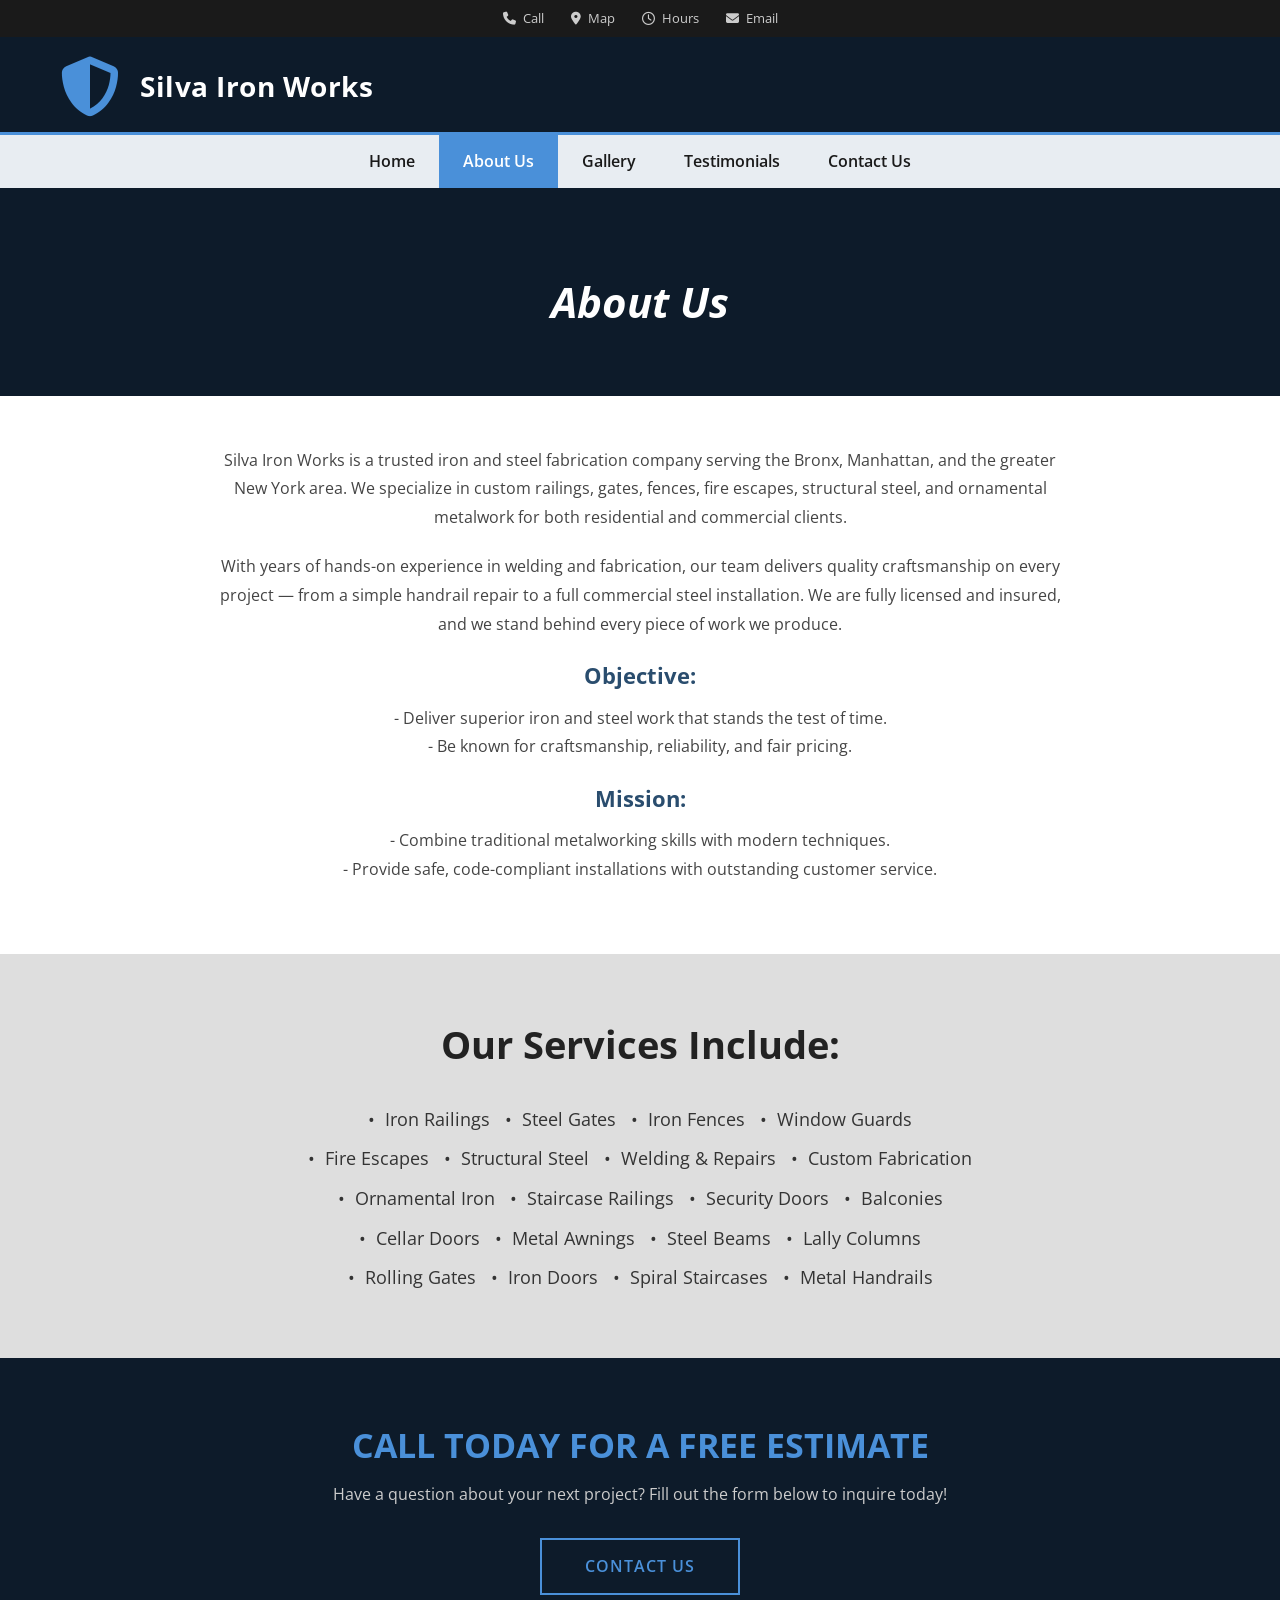
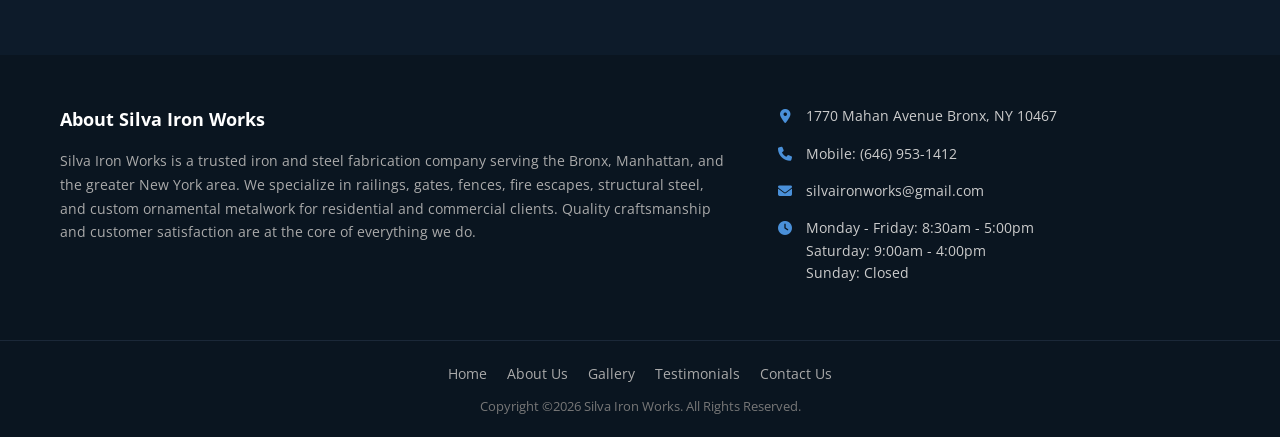
==== about-us.html @ 40453f0e "Initial commit — Silva Iron Works site Co-Authored-By: Claude Opus 4.6 (1M context) <noreply@anthrop" ====
<!DOCTYPE html>
<html lang="en">
<head>
  <meta charset="UTF-8" />
  <meta name="viewport" content="width=device-width, initial-scale=1.0" />
  <title>About Us – Silva Iron Works</title>
  <link rel="preconnect" href="https://fonts.googleapis.com">
  <link rel="preconnect" href="https://fonts.gstatic.com" crossorigin>
  <link href="https://fonts.googleapis.com/css2?family=Open+Sans:ital,wght@0,400;0,700;1,400;1,700&display=swap" rel="stylesheet">
  <link rel="stylesheet" href="https://cdnjs.cloudflare.com/ajax/libs/font-awesome/6.5.1/css/all.min.css">
  <link rel="stylesheet" href="css/style.css" />
</head>
<body>

  <div class="utility-bar">
    <a href="tel:+16469531412"><i class="fa-solid fa-phone"></i> Call</a>
    <a href="https://maps.google.com/maps?q=1770+Mahan+Avenue%2C+Bronx%2C+NY+10467&z=15" target="_blank"><i class="fa-solid fa-map-marker-alt"></i> Map</a>
    <a href="#hours"><i class="far fa-clock"></i> Hours</a>
    <a href="contact-us.html"><i class="fa-solid fa-envelope"></i> Email</a>
  </div>

  <header>
    <div class="header-inner">
      <a href="index.html" class="logo-wrap">
        <i class="fa-solid fa-shield-halved logo-icon"></i>
      </a>
      <h1 class="site-heading"><a href="/">Silva Iron Works</a></h1>
      <div class="hamburger"><span></span><span></span><span></span></div>
    </div>
    <nav>
      <ul>
        <li><a href="index.html">Home</a></li>
        <li><a href="about-us.html" class="active">About Us</a></li>
        <li><a href="gallery.html">Gallery</a></li>
        <li><a href="testimonials.html">Testimonials</a></li>
        <li><a href="contact-us.html">Contact Us</a></li>
      </ul>
    </nav>
  </header>

  <div class="page-hero">
    <h1>About Us</h1>
  </div>

  <section>
    <div class="container about-page-content">
      <p>Silva Iron Works is a trusted iron and steel fabrication company serving the Bronx, Manhattan, and the greater New York area. We specialize in custom railings, gates, fences, fire escapes, structural steel, and ornamental metalwork for both residential and commercial clients.</p>
      <p>With years of hands-on experience in welding and fabrication, our team delivers quality craftsmanship on every project — from a simple handrail repair to a full commercial steel installation. We are fully licensed and insured, and we stand behind every piece of work we produce.</p>
      <h3 style="margin-bottom:10px;color:#2a4d6e;">Objective:</h3>
      <p>- Deliver superior iron and steel work that stands the test of time.<br>- Be known for craftsmanship, reliability, and fair pricing.</p>
      <h3 style="margin:20px 0 10px;color:#2a4d6e;">Mission:</h3>
      <p>- Combine traditional metalworking skills with modern techniques.<br>- Provide safe, code-compliant installations with outstanding customer service.</p>
    </div>
  </section>

  <!-- SERVICES -->
  <section class="services-section" style="background:#dedede;">
    <div class="container">
      <h2 style="color:#222;"><strong>Our Services Include:</strong></h2>
      <div class="services-list" style="color:#333;">
        &bull;&nbsp; Iron Railings &nbsp;&nbsp;&bull;&nbsp; Steel Gates &nbsp;&nbsp;&bull;&nbsp; Iron Fences &nbsp;&nbsp;&bull;&nbsp; Window Guards<br>
        &bull;&nbsp; Fire Escapes &nbsp;&nbsp;&bull;&nbsp; Structural Steel &nbsp;&nbsp;&bull;&nbsp; Welding &amp; Repairs &nbsp;&nbsp;&bull;&nbsp; Custom Fabrication<br>
        &bull;&nbsp; Ornamental Iron &nbsp;&nbsp;&bull;&nbsp; Staircase Railings &nbsp;&nbsp;&bull;&nbsp; Security Doors &nbsp;&nbsp;&bull;&nbsp; Balconies<br>
        &bull;&nbsp; Cellar Doors &nbsp;&nbsp;&bull;&nbsp; Metal Awnings &nbsp;&nbsp;&bull;&nbsp; Steel Beams &nbsp;&nbsp;&bull;&nbsp; Lally Columns<br>
        &bull;&nbsp; Rolling Gates &nbsp;&nbsp;&bull;&nbsp; Iron Doors &nbsp;&nbsp;&bull;&nbsp; Spiral Staircases &nbsp;&nbsp;&bull;&nbsp; Metal Handrails
      </div>
    </div>
  </section>

  <!-- CTA -->
  <section class="contact-section">
    <div class="container">
      <h2><strong>CALL TODAY FOR A FREE ESTIMATE</strong></h2>
      <p class="contact-sub">Have a question about your next project? Fill out the form below to inquire today!</p>
      <a href="contact-us.html" class="btn" style="display:block;max-width:200px;margin:0 auto;text-align:center;">Contact Us</a>
    </div>
  </section>

  <footer>
    <div class="footer-inner">
      <div class="footer-about">
        <h3>About Silva Iron Works</h3>
        <p>Silva Iron Works is a trusted iron and steel fabrication company serving the Bronx, Manhattan, and the greater New York area. We specialize in railings, gates, fences, fire escapes, structural steel, and custom ornamental metalwork for residential and commercial clients. Quality craftsmanship and customer satisfaction are at the core of everything we do.</p>
      </div>
      <div class="footer-contact">
        <div class="footer-item"><i class="fa-solid fa-map-marker-alt"></i><span><a href="https://maps.google.com/maps?q=1770+Mahan+Avenue%2C+Bronx%2C+NY+10467&z=15" target="_blank">1770 Mahan Avenue Bronx, NY 10467</a></span></div>
        <div class="footer-item"><i class="fa-solid fa-phone"></i><span>Mobile: <a href="tel:+16469531412">(646) 953-1412</a></span></div>
        <div class="footer-item"><i class="fa-solid fa-envelope"></i><span><a href="mailto:silvaironworks@gmail.com">silvaironworks@gmail.com</a></span></div>
        <div class="footer-item"><i class="fa-solid fa-clock"></i><span>Monday - Friday: 8:30am - 5:00pm<br>Saturday: 9:00am - 4:00pm<br>Sunday: Closed</span></div>
      </div>
    </div>
    <div class="footer-bottom">
      <ul class="footer-bottom-nav">
        <li><a href="index.html">Home</a></li>
        <li><a href="about-us.html">About Us</a></li>
        <li><a href="gallery.html">Gallery</a></li>
        <li><a href="testimonials.html">Testimonials</a></li>
        <li><a href="contact-us.html">Contact Us</a></li>
      </ul>
      <p>Copyright &copy;2026 Silva Iron Works. All Rights Reserved.</p>
    </div>
  </footer>

  <script src="js/main.js"></script>
</body>
</html>
---- css/style.css ----
/* ===== RESET & BASE ===== */
*, *::before, *::after {
  margin: 0;
  padding: 0;
  box-sizing: border-box;
}

html {
  scroll-behavior: smooth;
}

body {
  font-family: 'Open Sans', Arial, sans-serif;
  color: #333;
  line-height: 1.6;
  overflow-x: hidden;
}

a {
  text-decoration: none;
  color: inherit;
}

img {
  max-width: 100%;
  display: block;
}

ul {
  list-style: none;
}

.container {
  max-width: 1200px;
  margin: 0 auto;
  padding: 0 20px;
}

/* ===== UTILITY BAR ===== */
.utility-bar {
  background: #1a1a1a;
  text-align: center;
  padding: 8px 0;
  font-size: 13px;
}

.utility-bar a {
  color: #ccc;
  margin: 0 12px;
  transition: color 0.3s;
}

.utility-bar a:hover {
  color: #fff;
}

.utility-bar i {
  margin-right: 4px;
}

/* ===== HEADER ===== */
header {
  background: #0d1b2a;
  padding: 20px 0;
}

.header-inner {
  max-width: 1200px;
  margin: 0 auto;
  padding: 0 20px;
  display: flex;
  align-items: center;
  flex-wrap: wrap;
}

.logo-wrap {
  flex-shrink: 0;
}

.logo-icon {
  font-size: 60px;
  color: #4a90d9;
}

.site-heading {
  flex: 1;
  margin-left: 20px;
  font-size: 28px;
  font-weight: 700;
  letter-spacing: 0.5px;
}

.site-heading a {
  color: #fff;
}

/* Hamburger */
.hamburger {
  display: none;
  flex-direction: column;
  cursor: pointer;
  padding: 10px;
  z-index: 1001;
}

.hamburger span {
  width: 28px;
  height: 3px;
  background: #fff;
  margin: 3px 0;
  border-radius: 2px;
  transition: all 0.3s;
}

.hamburger.active span:nth-child(1) {
  transform: rotate(45deg) translate(5px, 5px);
}

.hamburger.active span:nth-child(2) {
  opacity: 0;
}

.hamburger.active span:nth-child(3) {
  transform: rotate(-45deg) translate(6px, -6px);
}

/* Navigation */
nav {
  width: 100%;
  background: #e8edf2;
  margin-top: 15px;
  border-top: 3px solid #4a90d9;
}

nav ul {
  display: flex;
  justify-content: center;
}

nav ul li a {
  display: block;
  padding: 14px 24px;
  color: #1a1a1a;
  font-size: 16px;
  font-weight: 600;
  transition: background 0.3s, color 0.3s;
}

nav ul li a:hover,
nav ul li a.active {
  background: #4a90d9;
  color: #fff;
}

/* ===== HERO SECTION ===== */
.hero {
  background: linear-gradient(135deg, #0d1b2a 0%, #1b2838 50%, #2a4d6e 100%);
  position: relative;
  padding: 120px 0;
  text-align: center;
  color: #fff;
}

.hero .container {
  position: relative;
  z-index: 1;
}

.hero h2 {
  font-size: 36px;
  margin-bottom: 15px;
  font-weight: 700;
}

.hero p {
  font-size: 18px;
  max-width: 700px;
  margin: 0 auto 30px;
  line-height: 1.7;
}

/* ===== BUTTONS ===== */
.btn {
  display: inline-block;
  padding: 14px 40px;
  border: 2px solid #4a90d9;
  color: #4a90d9;
  font-size: 16px;
  font-weight: 600;
  text-transform: uppercase;
  letter-spacing: 1px;
  cursor: pointer;
  background: transparent;
  transition: background 0.3s, color 0.3s;
  font-family: 'Open Sans', Arial, sans-serif;
}

.btn:hover {
  background: #4a90d9;
  color: #fff;
}

/* ===== OUR WORK SECTION ===== */
.work-section {
  padding: 60px 0;
  background: #fff;
}

.work-section h2 {
  text-align: center;
  font-size: 42px;
  margin-bottom: 40px;
  color: #0d1b2a;
}

.work-grid {
  display: grid;
  grid-template-columns: repeat(3, 1fr);
  gap: 30px;
}

.work-card {
  text-align: center;
  overflow: hidden;
}

.work-card-placeholder {
  width: 100%;
  height: 250px;
  background: linear-gradient(135deg, #1b2838, #2a4d6e);
  border-radius: 4px;
  display: flex;
  align-items: center;
  justify-content: center;
  transition: transform 0.3s;
}

.work-card:hover .work-card-placeholder {
  transform: scale(1.03);
}

.work-card-placeholder i {
  font-size: 64px;
  color: #4a90d9;
}

.work-card img {
  width: 100%;
  height: 250px;
  object-fit: cover;
  border-radius: 4px;
  transition: transform 0.3s;
}

.work-card:hover img {
  transform: scale(1.03);
}

.work-card-label {
  padding: 15px 0;
}

.work-card-label h3 {
  font-size: 20px;
  margin-bottom: 12px;
  color: #0d1b2a;
}

.work-card-label a {
  display: inline-block;
  padding: 10px 30px;
  background: #0d1b2a;
  color: #fff;
  font-size: 14px;
  font-weight: 600;
  border: 2px solid #0d1b2a;
  transition: background 0.3s, color 0.3s;
}

.work-card-label a:hover {
  background: #fff;
  color: #0d1b2a;
}

/* ===== ABOUT US SECTION (Home Page) ===== */
.about-section {
  background: #0d1b2a;
  color: #fff;
  padding: 70px 0;
  text-align: center;
}

.about-section h2 {
  font-size: 42px;
  margin-bottom: 30px;
  font-style: italic;
}

.about-section p {
  font-size: 16px;
  line-height: 1.8;
  max-width: 900px;
  margin: 0 auto 20px;
}

.about-cols {
  display: flex;
  justify-content: center;
  gap: 60px;
  margin-top: 30px;
  text-align: center;
}

.about-cols h4 {
  font-size: 28px;
  margin-bottom: 12px;
  font-weight: 700;
}

.about-cols p {
  font-size: 15px;
}

/* ===== SERVICES SECTION ===== */
.services-section {
  padding: 60px 0;
  background: #fff;
  text-align: center;
}

.services-section h2 {
  font-size: 38px;
  margin-bottom: 25px;
  color: #0d1b2a;
}

.services-list {
  font-size: 18px;
  line-height: 2.2;
  color: #333;
}

/* ===== TRUST BANNER ===== */
.trust-banner {
  background: linear-gradient(135deg, #0d1b2a, #2a4d6e);
  position: relative;
  padding: 80px 20px;
  text-align: center;
  color: #fff;
}

.trust-banner h2,
.trust-banner p {
  position: relative;
  z-index: 1;
}

.trust-banner h2 {
  font-size: 36px;
  font-style: italic;
}

/* ===== TESTIMONIALS SECTION ===== */
.testimonials-section {
  padding: 60px 0;
  background: #fff;
}

.testimonials-section h2 {
  text-align: center;
  font-size: 38px;
  margin-bottom: 40px;
  color: #0d1b2a;
}

.testimonials-grid {
  display: grid;
  grid-template-columns: repeat(3, 1fr);
  gap: 30px;
}

.testimonial-card {
  padding: 25px;
  text-align: left;
}

.testimonial-card p {
  font-size: 15px;
  line-height: 1.7;
  color: #333;
  margin-bottom: 15px;
}

.stars {
  color: #4a90d9;
  font-size: 22px;
  margin-bottom: 10px;
}

.reviewer {
  font-size: 14px;
  color: #666;
  font-weight: 600;
}

/* ===== CONTACT / FREE ESTIMATE SECTION ===== */
.contact-section {
  background: #0d1b2a;
  color: #fff;
  padding: 60px 0;
  text-align: center;
}

.contact-section h2 {
  font-size: 34px;
  margin-bottom: 10px;
  color: #4a90d9;
}

.contact-sub {
  font-size: 16px;
  margin-bottom: 30px;
  color: #ccc;
}

.contact-form {
  max-width: 600px;
  margin: 0 auto;
}

.contact-form input,
.contact-form textarea {
  width: 100%;
  padding: 14px 16px;
  margin-bottom: 15px;
  border: 1px solid #555;
  background: #1b2838;
  color: #fff;
  font-size: 15px;
  font-family: 'Open Sans', Arial, sans-serif;
  border-radius: 3px;
}

.contact-form input::placeholder,
.contact-form textarea::placeholder {
  color: #999;
}

.contact-form textarea {
  height: 150px;
  resize: vertical;
}

.contact-form .btn {
  width: 100%;
  border-color: #4a90d9;
  color: #4a90d9;
}

.contact-form .btn:hover {
  background: #4a90d9;
  color: #fff;
}

/* ===== FOOTER ===== */
footer {
  background: #0a1520;
  color: #ccc;
  padding-top: 50px;
}

.footer-inner {
  max-width: 1200px;
  margin: 0 auto;
  padding: 0 20px;
  display: flex;
  gap: 50px;
  flex-wrap: wrap;
}

.footer-about {
  flex: 1.5;
  min-width: 280px;
}

.footer-about h3 {
  font-size: 18px;
  color: #fff;
  margin-bottom: 15px;
}

.footer-about p {
  font-size: 14px;
  line-height: 1.7;
  color: #aaa;
}

.footer-contact {
  flex: 1;
  min-width: 250px;
}

.footer-item {
  display: flex;
  align-items: flex-start;
  margin-bottom: 15px;
  font-size: 14px;
}

.footer-item i {
  color: #4a90d9;
  margin-right: 12px;
  margin-top: 4px;
  width: 18px;
  text-align: center;
}

.footer-item a {
  color: #ccc;
  transition: color 0.3s;
}

.footer-item a:hover {
  color: #fff;
}

.footer-bottom {
  border-top: 1px solid #1b2838;
  margin-top: 40px;
  padding: 20px;
  text-align: center;
}

.footer-bottom-nav {
  display: flex;
  justify-content: center;
  gap: 20px;
  margin-bottom: 10px;
  flex-wrap: wrap;
}

.footer-bottom-nav a {
  color: #aaa;
  font-size: 14px;
  transition: color 0.3s;
}

.footer-bottom-nav a:hover {
  color: #fff;
}

.footer-bottom p {
  font-size: 13px;
  color: #777;
}

.footer-bottom p a {
  color: #999;
}

/* ===== PAGE HERO (inner pages) ===== */
.page-hero {
  background: #0d1b2a;
  padding: 60px 20px;
  text-align: center;
}

.page-hero h1 {
  color: #fff;
  font-size: 42px;
  font-style: italic;
}

/* ===== ABOUT PAGE CONTENT ===== */
.about-page-content {
  padding: 50px 20px;
  max-width: 900px;
  text-align: center;
}

.about-page-content p {
  font-size: 16px;
  line-height: 1.8;
  margin-bottom: 20px;
  color: #444;
}

.about-page-content h3 {
  font-size: 22px;
  font-weight: 700;
}

/* ===== GALLERY PAGE ===== */
.gallery-category {
  padding: 40px 0;
  border-bottom: 1px solid #eee;
}

.gallery-category h2 {
  font-size: 28px;
  margin-bottom: 20px;
  color: #0d1b2a;
  text-align: center;
}

.gallery-placeholder {
  text-align: center;
  padding: 60px 20px;
  background: #f0f3f7;
  border-radius: 6px;
}

.gallery-placeholder i {
  font-size: 48px;
  color: #4a90d9;
  margin-bottom: 15px;
}

.gallery-placeholder p {
  font-size: 16px;
  color: #666;
}

.gallery-grid {
  display: flex;
  gap: 15px;
  overflow-x: auto;
  scroll-snap-type: x mandatory;
  -webkit-overflow-scrolling: touch;
  padding-bottom: 10px;
}

.gallery-grid img {
  flex: 0 0 auto;
  width: 100%;
  max-width: 600px;
  height: 400px;
  object-fit: cover;
  border-radius: 6px;
  cursor: pointer;
  scroll-snap-align: start;
  transition: transform 0.3s;
}

.gallery-grid img:hover {
  transform: scale(1.02);
}

.gallery-nav {
  display: flex;
  justify-content: center;
  gap: 15px;
  margin-top: 15px;
}

.gallery-prev,
.gallery-next {
  padding: 10px 24px;
  background: #0d1b2a;
  color: #fff;
  border: none;
  font-size: 14px;
  font-weight: 600;
  cursor: pointer;
  border-radius: 3px;
  font-family: 'Open Sans', Arial, sans-serif;
  transition: background 0.3s;
}

.gallery-prev:hover,
.gallery-next:hover {
  background: #2a4d6e;
}

/* Lightbox */
.lightbox {
  display: none;
  position: fixed;
  top: 0;
  left: 0;
  width: 100%;
  height: 100%;
  background: rgba(0, 0, 0, 0.9);
  z-index: 9999;
  justify-content: center;
  align-items: center;
}

.lightbox.active {
  display: flex;
}

.lightbox-close {
  position: absolute;
  top: 20px;
  right: 30px;
  font-size: 40px;
  color: #fff;
  cursor: pointer;
  z-index: 10000;
  transition: color 0.3s;
}

.lightbox-close:hover {
  color: #4a90d9;
}

#lightbox-img {
  max-width: 90%;
  max-height: 85vh;
  object-fit: contain;
  border-radius: 4px;
}

/* ===== TESTIMONIALS PAGE ===== */
.testimonials-page-section {
  padding: 60px 0;
  background: #fff;
}

.testimonials-page-section h2 {
  text-align: center;
  font-size: 24px;
  margin-bottom: 30px;
  color: #333;
}

.testimonials-blockquotes blockquote {
  max-width: 800px;
  margin: 0 auto 30px;
  padding: 25px 30px;
  border-left: 4px solid #4a90d9;
  background: #f9f9f9;
  border-radius: 4px;
}

.testimonials-blockquotes blockquote p {
  font-size: 16px;
  line-height: 1.7;
  color: #444;
  font-style: italic;
}

.testimonials-blockquotes cite {
  display: block;
  margin-top: 12px;
  font-size: 14px;
  font-weight: 600;
  color: #666;
  font-style: normal;
}

/* ===== RESPONSIVE - TABLET ===== */
@media (max-width: 992px) {
  .work-grid {
    grid-template-columns: repeat(2, 1fr);
  }

  .testimonials-grid {
    grid-template-columns: repeat(2, 1fr);
  }

  .about-cols {
    flex-direction: column;
    gap: 30px;
  }

  .site-heading {
    font-size: 22px;
  }

  .hero h2 {
    font-size: 28px;
  }

  .footer-inner {
    flex-direction: column;
  }
}

/* ===== RESPONSIVE - MOBILE ===== */
@media (max-width: 768px) {
  .hamburger {
    display: flex;
    margin-left: auto;
  }

  nav {
    display: none;
    margin-top: 10px;
  }

  nav.open {
    display: block;
  }

  nav ul {
    flex-direction: column;
    text-align: center;
  }

  nav ul li a {
    padding: 12px 20px;
    border-bottom: 1px solid #d0d5dc;
  }

  .header-inner {
    position: relative;
  }

  .logo-icon {
    font-size: 40px;
  }

  .site-heading {
    font-size: 16px;
    margin-left: 12px;
  }

  .hero {
    padding: 80px 0;
  }

  .hero h2 {
    font-size: 22px;
  }

  .hero p {
    font-size: 15px;
  }

  .work-grid {
    grid-template-columns: 1fr;
    gap: 20px;
  }

  .work-section h2,
  .about-section h2,
  .services-section h2,
  .testimonials-section h2 {
    font-size: 30px;
  }

  .testimonials-grid {
    grid-template-columns: 1fr;
  }

  .services-list {
    font-size: 15px;
    line-height: 2;
  }

  .trust-banner h2 {
    font-size: 26px;
  }

  .contact-section h2 {
    font-size: 26px;
  }

  .page-hero h1 {
    font-size: 32px;
  }

  .gallery-grid img {
    max-width: 100%;
    height: 260px;
  }

  .footer-bottom-nav {
    flex-direction: column;
    gap: 8px;
  }
}

/* ===== RESPONSIVE - SMALL MOBILE ===== */
@media (max-width: 480px) {
  .utility-bar a {
    font-size: 11px;
    margin: 0 6px;
  }

  .site-heading {
    font-size: 14px;
  }

  .logo-icon {
    font-size: 34px;
  }

  .hero {
    padding: 60px 0;
  }

  .hero h2 {
    font-size: 20px;
  }

  .btn {
    padding: 12px 30px;
    font-size: 14px;
  }
}
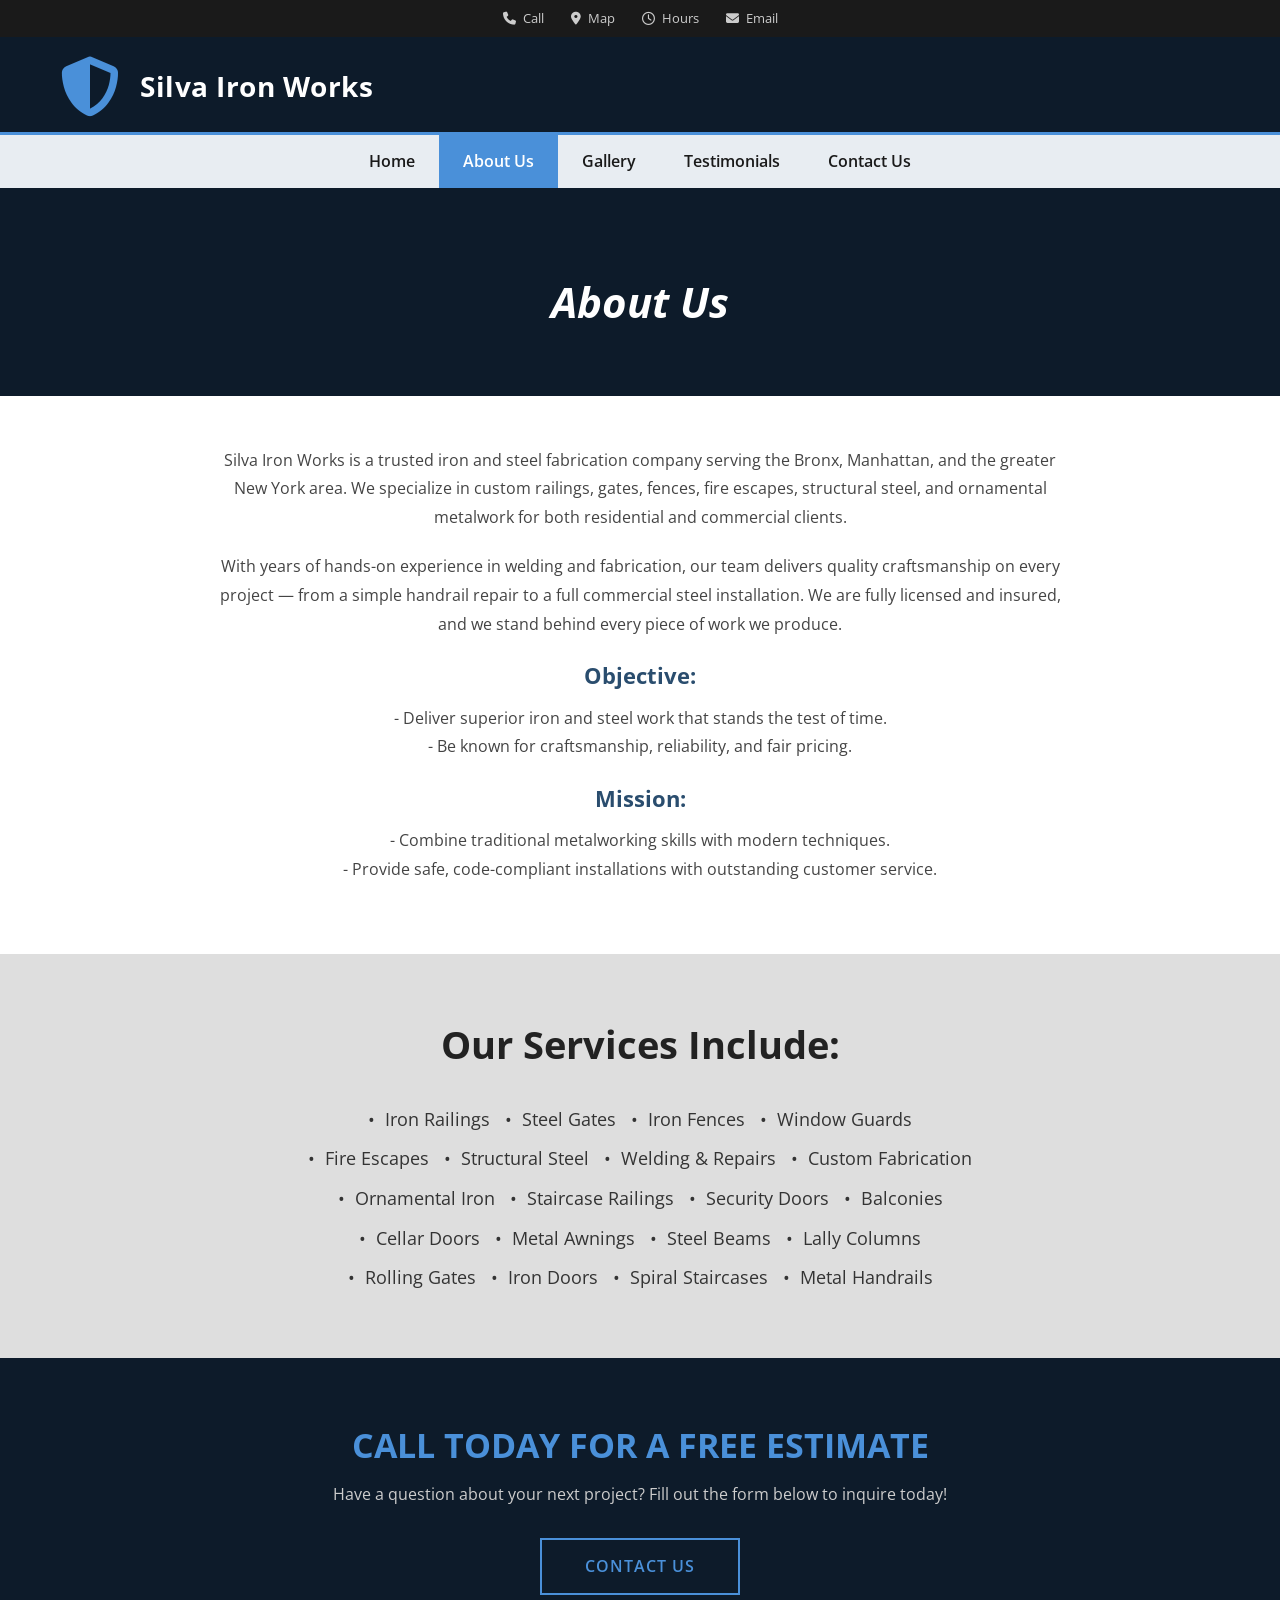
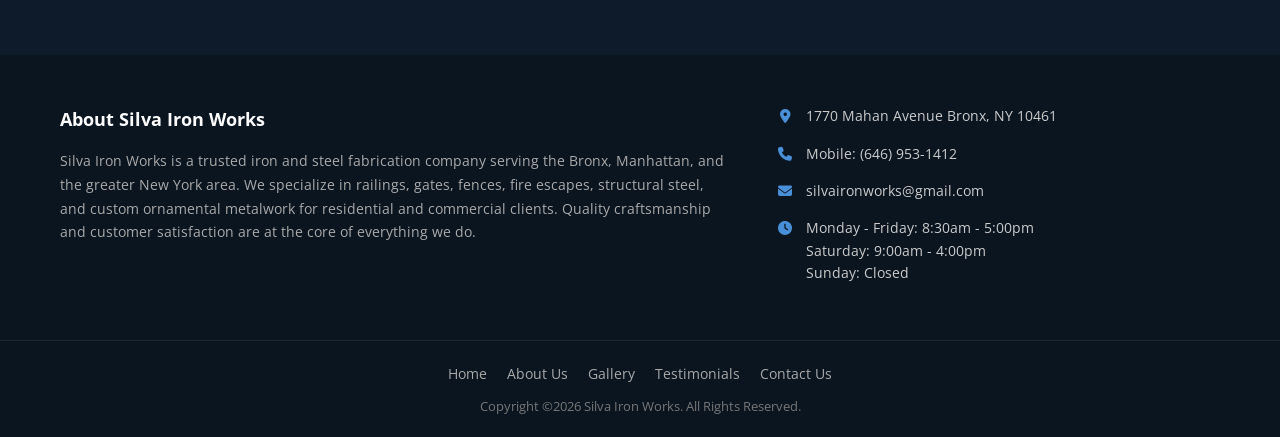
==== commit 05d5643b: "Correct ZIP to 10461 + add second phone number on brochure - Updated ZIP from 10467 to 10461 across " ====
--- a/about-us.html
+++ b/about-us.html
@@ -14,7 +14,7 @@
 
   <div class="utility-bar">
     <a href="tel:+16469531412"><i class="fa-solid fa-phone"></i> Call</a>
-    <a href="https://maps.google.com/maps?q=1770+Mahan+Avenue%2C+Bronx%2C+NY+10467&z=15" target="_blank"><i class="fa-solid fa-map-marker-alt"></i> Map</a>
+    <a href="https://maps.google.com/maps?q=1770+Mahan+Avenue%2C+Bronx%2C+NY+10461&z=15" target="_blank"><i class="fa-solid fa-map-marker-alt"></i> Map</a>
     <a href="#hours"><i class="far fa-clock"></i> Hours</a>
     <a href="contact-us.html"><i class="fa-solid fa-envelope"></i> Email</a>
   </div>
@@ -83,7 +83,7 @@
         <p>Silva Iron Works is a trusted iron and steel fabrication company serving the Bronx, Manhattan, and the greater New York area. We specialize in railings, gates, fences, fire escapes, structural steel, and custom ornamental metalwork for residential and commercial clients. Quality craftsmanship and customer satisfaction are at the core of everything we do.</p>
       </div>
       <div class="footer-contact">
-        <div class="footer-item"><i class="fa-solid fa-map-marker-alt"></i><span><a href="https://maps.google.com/maps?q=1770+Mahan+Avenue%2C+Bronx%2C+NY+10467&z=15" target="_blank">1770 Mahan Avenue Bronx, NY 10467</a></span></div>
+        <div class="footer-item"><i class="fa-solid fa-map-marker-alt"></i><span><a href="https://maps.google.com/maps?q=1770+Mahan+Avenue%2C+Bronx%2C+NY+10461&z=15" target="_blank">1770 Mahan Avenue Bronx, NY 10461</a></span></div>
         <div class="footer-item"><i class="fa-solid fa-phone"></i><span>Mobile: <a href="tel:+16469531412">(646) 953-1412</a></span></div>
         <div class="footer-item"><i class="fa-solid fa-envelope"></i><span><a href="mailto:silvaironworks@gmail.com">silvaironworks@gmail.com</a></span></div>
         <div class="footer-item"><i class="fa-solid fa-clock"></i><span>Monday - Friday: 8:30am - 5:00pm<br>Saturday: 9:00am - 4:00pm<br>Sunday: Closed</span></div>
--- a/css/style.css
+++ b/css/style.css
@@ -622,28 +622,25 @@
 }
 
 .gallery-grid {
-  display: flex;
-  gap: 15px;
-  overflow-x: auto;
-  scroll-snap-type: x mandatory;
-  -webkit-overflow-scrolling: touch;
+  display: grid;
+  grid-template-columns: repeat(auto-fill, minmax(280px, 1fr));
+  gap: 14px;
   padding-bottom: 10px;
 }
 
 .gallery-grid img {
-  flex: 0 0 auto;
   width: 100%;
-  max-width: 600px;
-  height: 400px;
+  aspect-ratio: 4 / 3;
   object-fit: cover;
   border-radius: 6px;
   cursor: pointer;
-  scroll-snap-align: start;
-  transition: transform 0.3s;
+  transition: transform 0.25s, box-shadow 0.25s;
+  background: #f4f4f4;
 }
 
 .gallery-grid img:hover {
   transform: scale(1.02);
+  box-shadow: 0 6px 20px rgba(0,0,0,0.18);
 }
 
 .gallery-nav {
